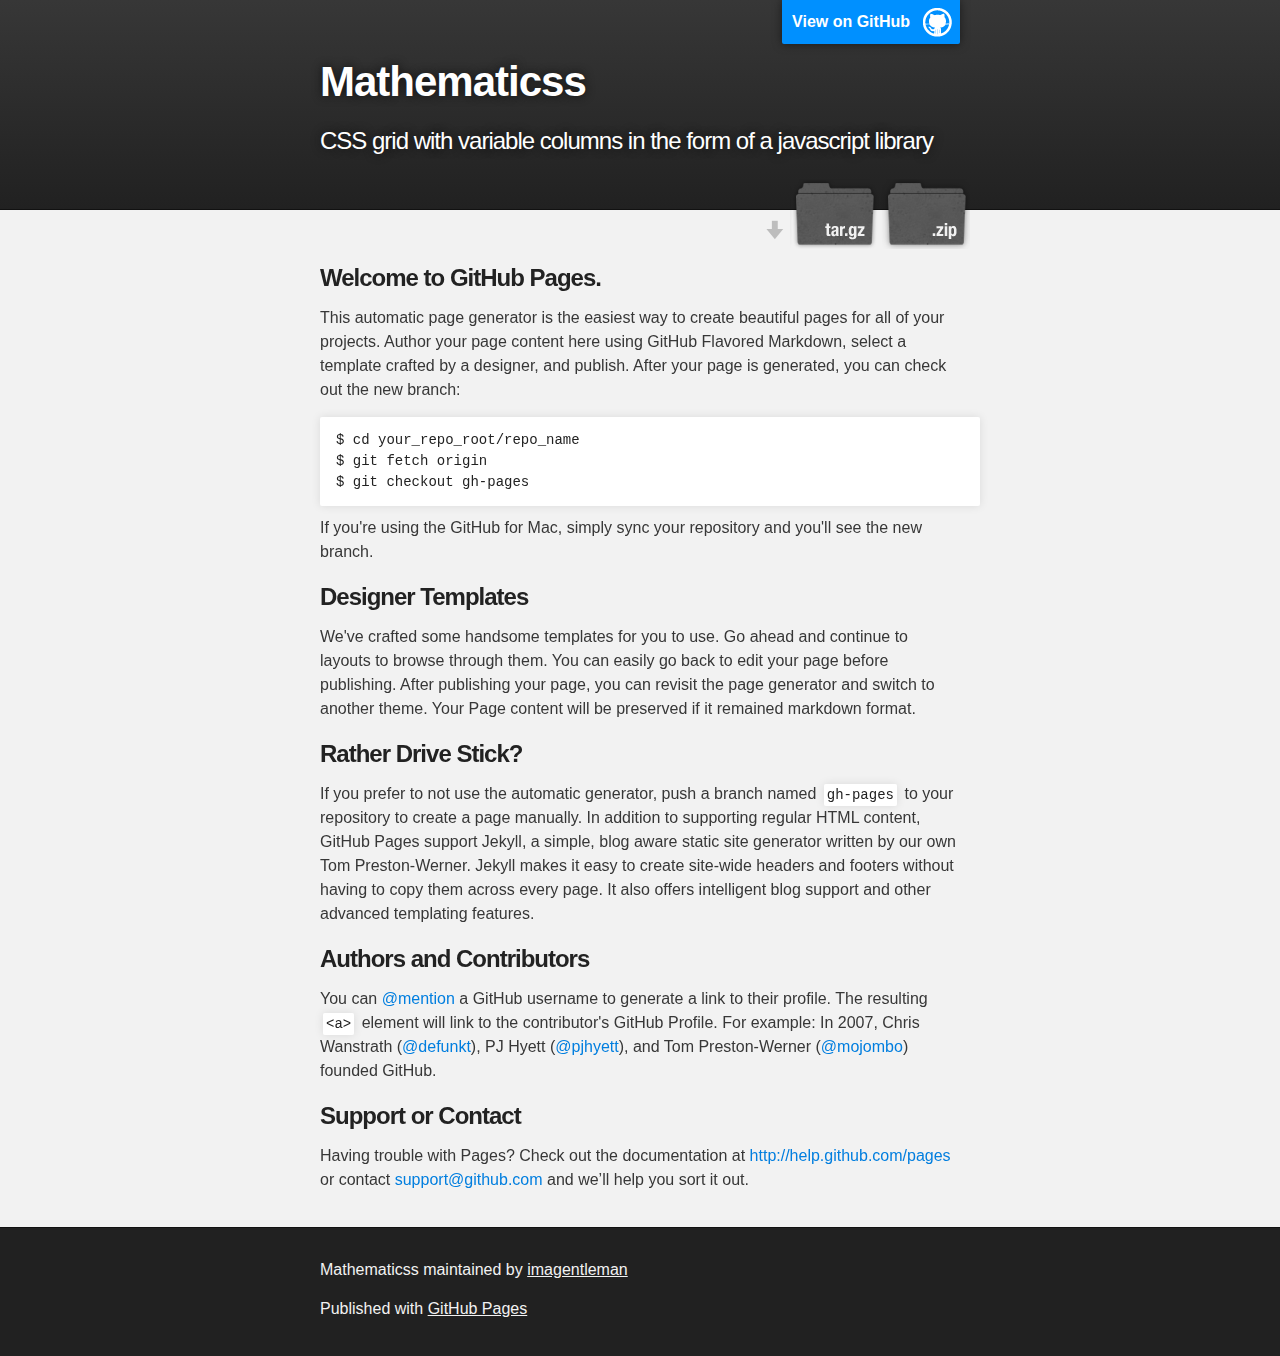
==== index.html @ 968c3e39 "Create gh-pages branch via GitHub" ====
<!DOCTYPE html>
<html>

  <head>
    <meta charset='utf-8' />
    <meta http-equiv="X-UA-Compatible" content="chrome=1" />
    <meta name="description" content="Mathematicss : CSS grid with variable columns in the form of a javascript library" />

    <link rel="stylesheet" type="text/css" media="screen" href="stylesheets/stylesheet.css">

    <title>Mathematicss</title>
  </head>

  <body>

    <!-- HEADER -->
    <div id="header_wrap" class="outer">
        <header class="inner">
          <a id="forkme_banner" href="https://github.com/imagentleman/mathematicss">View on GitHub</a>

          <h1 id="project_title">Mathematicss</h1>
          <h2 id="project_tagline">CSS grid with variable columns in the form of a javascript library</h2>

            <section id="downloads">
              <a class="zip_download_link" href="https://github.com/imagentleman/mathematicss/zipball/master">Download this project as a .zip file</a>
              <a class="tar_download_link" href="https://github.com/imagentleman/mathematicss/tarball/master">Download this project as a tar.gz file</a>
            </section>
        </header>
    </div>

    <!-- MAIN CONTENT -->
    <div id="main_content_wrap" class="outer">
      <section id="main_content" class="inner">
        <h3>
<a name="welcome-to-github-pages" class="anchor" href="#welcome-to-github-pages"><span class="octicon octicon-link"></span></a>Welcome to GitHub Pages.</h3>

<p>This automatic page generator is the easiest way to create beautiful pages for all of your projects. Author your page content here using GitHub Flavored Markdown, select a template crafted by a designer, and publish. After your page is generated, you can check out the new branch:</p>

<pre><code>$ cd your_repo_root/repo_name
$ git fetch origin
$ git checkout gh-pages
</code></pre>

<p>If you're using the GitHub for Mac, simply sync your repository and you'll see the new branch.</p>

<h3>
<a name="designer-templates" class="anchor" href="#designer-templates"><span class="octicon octicon-link"></span></a>Designer Templates</h3>

<p>We've crafted some handsome templates for you to use. Go ahead and continue to layouts to browse through them. You can easily go back to edit your page before publishing. After publishing your page, you can revisit the page generator and switch to another theme. Your Page content will be preserved if it remained markdown format.</p>

<h3>
<a name="rather-drive-stick" class="anchor" href="#rather-drive-stick"><span class="octicon octicon-link"></span></a>Rather Drive Stick?</h3>

<p>If you prefer to not use the automatic generator, push a branch named <code>gh-pages</code> to your repository to create a page manually. In addition to supporting regular HTML content, GitHub Pages support Jekyll, a simple, blog aware static site generator written by our own Tom Preston-Werner. Jekyll makes it easy to create site-wide headers and footers without having to copy them across every page. It also offers intelligent blog support and other advanced templating features.</p>

<h3>
<a name="authors-and-contributors" class="anchor" href="#authors-and-contributors"><span class="octicon octicon-link"></span></a>Authors and Contributors</h3>

<p>You can <a href="https://github.com/blog/821" class="user-mention">@mention</a> a GitHub username to generate a link to their profile. The resulting <code>&lt;a&gt;</code> element will link to the contributor's GitHub Profile. For example: In 2007, Chris Wanstrath (<a href="https://github.com/defunkt" class="user-mention">@defunkt</a>), PJ Hyett (<a href="https://github.com/pjhyett" class="user-mention">@pjhyett</a>), and Tom Preston-Werner (<a href="https://github.com/mojombo" class="user-mention">@mojombo</a>) founded GitHub.</p>

<h3>
<a name="support-or-contact" class="anchor" href="#support-or-contact"><span class="octicon octicon-link"></span></a>Support or Contact</h3>

<p>Having trouble with Pages? Check out the documentation at <a href="http://help.github.com/pages">http://help.github.com/pages</a> or contact <a href="mailto:support@github.com">support@github.com</a> and we’ll help you sort it out.</p>
      </section>
    </div>

    <!-- FOOTER  -->
    <div id="footer_wrap" class="outer">
      <footer class="inner">
        <p class="copyright">Mathematicss maintained by <a href="https://github.com/imagentleman">imagentleman</a></p>
        <p>Published with <a href="http://pages.github.com">GitHub Pages</a></p>
      </footer>
    </div>

    

  </body>
</html>
---- stylesheets/stylesheet.css ----
/*******************************************************************************
Slate Theme for GitHub Pages
by Jason Costello, @jsncostello
*******************************************************************************/

@import url(pygment_trac.css);

/*******************************************************************************
MeyerWeb Reset
*******************************************************************************/

html, body, div, span, applet, object, iframe,
h1, h2, h3, h4, h5, h6, p, blockquote, pre,
a, abbr, acronym, address, big, cite, code,
del, dfn, em, img, ins, kbd, q, s, samp,
small, strike, strong, sub, sup, tt, var,
b, u, i, center,
dl, dt, dd, ol, ul, li,
fieldset, form, label, legend,
table, caption, tbody, tfoot, thead, tr, th, td,
article, aside, canvas, details, embed,
figure, figcaption, footer, header, hgroup,
menu, nav, output, ruby, section, summary,
time, mark, audio, video {
  margin: 0;
  padding: 0;
  border: 0;
  font: inherit;
  vertical-align: baseline;
}

/* HTML5 display-role reset for older browsers */
article, aside, details, figcaption, figure,
footer, header, hgroup, menu, nav, section {
  display: block;
}

ol, ul {
  list-style: none;
}

table {
  border-collapse: collapse;
  border-spacing: 0;
}

/*******************************************************************************
Theme Styles
*******************************************************************************/

body {
  box-sizing: border-box;
  color:#373737;
  background: #212121;
  font-size: 16px;
  font-family: 'Myriad Pro', Calibri, Helvetica, Arial, sans-serif;
  line-height: 1.5;
  -webkit-font-smoothing: antialiased;
}

h1, h2, h3, h4, h5, h6 {
  margin: 10px 0;
  font-weight: 700;
  color:#222222;
  font-family: 'Lucida Grande', 'Calibri', Helvetica, Arial, sans-serif;
  letter-spacing: -1px;
}

h1 {
  font-size: 36px;
  font-weight: 700;
}

h2 {
  padding-bottom: 10px;
  font-size: 32px;
  background: url('../images/bg_hr.png') repeat-x bottom;
}

h3 {
  font-size: 24px;
}

h4 {
  font-size: 21px;
}

h5 {
  font-size: 18px;
}

h6 {
  font-size: 16px;
}

p {
  margin: 10px 0 15px 0;
}

footer p {
  color: #f2f2f2;
}

a {
  text-decoration: none;
  color: #007edf;
  text-shadow: none;

  transition: color 0.5s ease;
  transition: text-shadow 0.5s ease;
  -webkit-transition: color 0.5s ease;
  -webkit-transition: text-shadow 0.5s ease;
  -moz-transition: color 0.5s ease;
  -moz-transition: text-shadow 0.5s ease;
  -o-transition: color 0.5s ease;
  -o-transition: text-shadow 0.5s ease;
  -ms-transition: color 0.5s ease;
  -ms-transition: text-shadow 0.5s ease;
}

a:hover, a:focus {text-decoration: underline;}

footer a {
  color: #F2F2F2;
  text-decoration: underline;
}

em {
  font-style: italic;
}

strong {
  font-weight: bold;
}

img {
  position: relative;
  margin: 0 auto;
  max-width: 739px;
  padding: 5px;
  margin: 10px 0 10px 0;
  border: 1px solid #ebebeb;

  box-shadow: 0 0 5px #ebebeb;
  -webkit-box-shadow: 0 0 5px #ebebeb;
  -moz-box-shadow: 0 0 5px #ebebeb;
  -o-box-shadow: 0 0 5px #ebebeb;
  -ms-box-shadow: 0 0 5px #ebebeb;
}

p img {
  display: inline;
  margin: 0;
  padding: 0;
  vertical-align: middle;
  text-align: center;
  border: none;
}

pre, code {
  width: 100%;
  color: #222;
  background-color: #fff;

  font-family: Monaco, "Bitstream Vera Sans Mono", "Lucida Console", Terminal, monospace;
  font-size: 14px;

  border-radius: 2px;
  -moz-border-radius: 2px;
  -webkit-border-radius: 2px;
}

pre {
  width: 100%;
  padding: 10px;
  box-shadow: 0 0 10px rgba(0,0,0,.1);
  overflow: auto;
}

code {
  padding: 3px;
  margin: 0 3px;
  box-shadow: 0 0 10px rgba(0,0,0,.1);
}

pre code {
  display: block;
  box-shadow: none;
}

blockquote {
  color: #666;
  margin-bottom: 20px;
  padding: 0 0 0 20px;
  border-left: 3px solid #bbb;
}


ul, ol, dl {
  margin-bottom: 15px
}

ul {
  list-style: inside;
  padding-left: 20px;
}

ol {
  list-style: decimal inside;
  padding-left: 20px;
}

dl dt {
  font-weight: bold;
}

dl dd {
  padding-left: 20px;
  font-style: italic;
}

dl p {
  padding-left: 20px;
  font-style: italic;
}

hr {
  height: 1px;
  margin-bottom: 5px;
  border: none;
  background: url('../images/bg_hr.png') repeat-x center;
}

table {
  border: 1px solid #373737;
  margin-bottom: 20px;
  text-align: left;
 }

th {
  font-family: 'Lucida Grande', 'Helvetica Neue', Helvetica, Arial, sans-serif;
  padding: 10px;
  background: #373737;
  color: #fff;
 }

td {
  padding: 10px;
  border: 1px solid #373737;
 }

form {
  background: #f2f2f2;
  padding: 20px;
}

/*******************************************************************************
Full-Width Styles
*******************************************************************************/

.outer {
  width: 100%;
}

.inner {
  position: relative;
  max-width: 640px;
  padding: 20px 10px;
  margin: 0 auto;
}

#forkme_banner {
  display: block;
  position: absolute;
  top:0;
  right: 10px;
  z-index: 10;
  padding: 10px 50px 10px 10px;
  color: #fff;
  background: url('../images/blacktocat.png') #0090ff no-repeat 95% 50%;
  font-weight: 700;
  box-shadow: 0 0 10px rgba(0,0,0,.5);
  border-bottom-left-radius: 2px;
  border-bottom-right-radius: 2px;
}

#header_wrap {
  background: #212121;
  background: -moz-linear-gradient(top, #373737, #212121);
  background: -webkit-linear-gradient(top, #373737, #212121);
  background: -ms-linear-gradient(top, #373737, #212121);
  background: -o-linear-gradient(top, #373737, #212121);
  background: linear-gradient(top, #373737, #212121);
}

#header_wrap .inner {
  padding: 50px 10px 30px 10px;
}

#project_title {
  margin: 0;
  color: #fff;
  font-size: 42px;
  font-weight: 700;
  text-shadow: #111 0px 0px 10px;
}

#project_tagline {
  color: #fff;
  font-size: 24px;
  font-weight: 300;
  background: none;
  text-shadow: #111 0px 0px 10px;
}

#downloads {
  position: absolute;
  width: 210px;
  z-index: 10;
  bottom: -40px;
  right: 0;
  height: 70px;
  background: url('../images/icon_download.png') no-repeat 0% 90%;
}

.zip_download_link {
  display: block;
  float: right;
  width: 90px;
  height:70px;
  text-indent: -5000px;
  overflow: hidden;
  background: url(../images/sprite_download.png) no-repeat bottom left;
}

.tar_download_link {
  display: block;
  float: right;
  width: 90px;
  height:70px;
  text-indent: -5000px;
  overflow: hidden;
  background: url(../images/sprite_download.png) no-repeat bottom right;
  margin-left: 10px;
}

.zip_download_link:hover {
  background: url(../images/sprite_download.png) no-repeat top left;
}

.tar_download_link:hover {
  background: url(../images/sprite_download.png) no-repeat top right;
}

#main_content_wrap {
  background: #f2f2f2;
  border-top: 1px solid #111;
  border-bottom: 1px solid #111;
}

#main_content {
  padding-top: 40px;
}

#footer_wrap {
  background: #212121;
}



/*******************************************************************************
Small Device Styles
*******************************************************************************/

@media screen and (max-width: 480px) {
  body {
    font-size:14px;
  }

  #downloads {
    display: none;
  }

  .inner {
    min-width: 320px;
    max-width: 480px;
  }

  #project_title {
  font-size: 32px;
  }

  h1 {
    font-size: 28px;
  }

  h2 {
    font-size: 24px;
  }

  h3 {
    font-size: 21px;
  }

  h4 {
    font-size: 18px;
  }

  h5 {
    font-size: 14px;
  }

  h6 {
    font-size: 12px;
  }

  code, pre {
    min-width: 320px;
    max-width: 480px;
    font-size: 11px;
  }

}
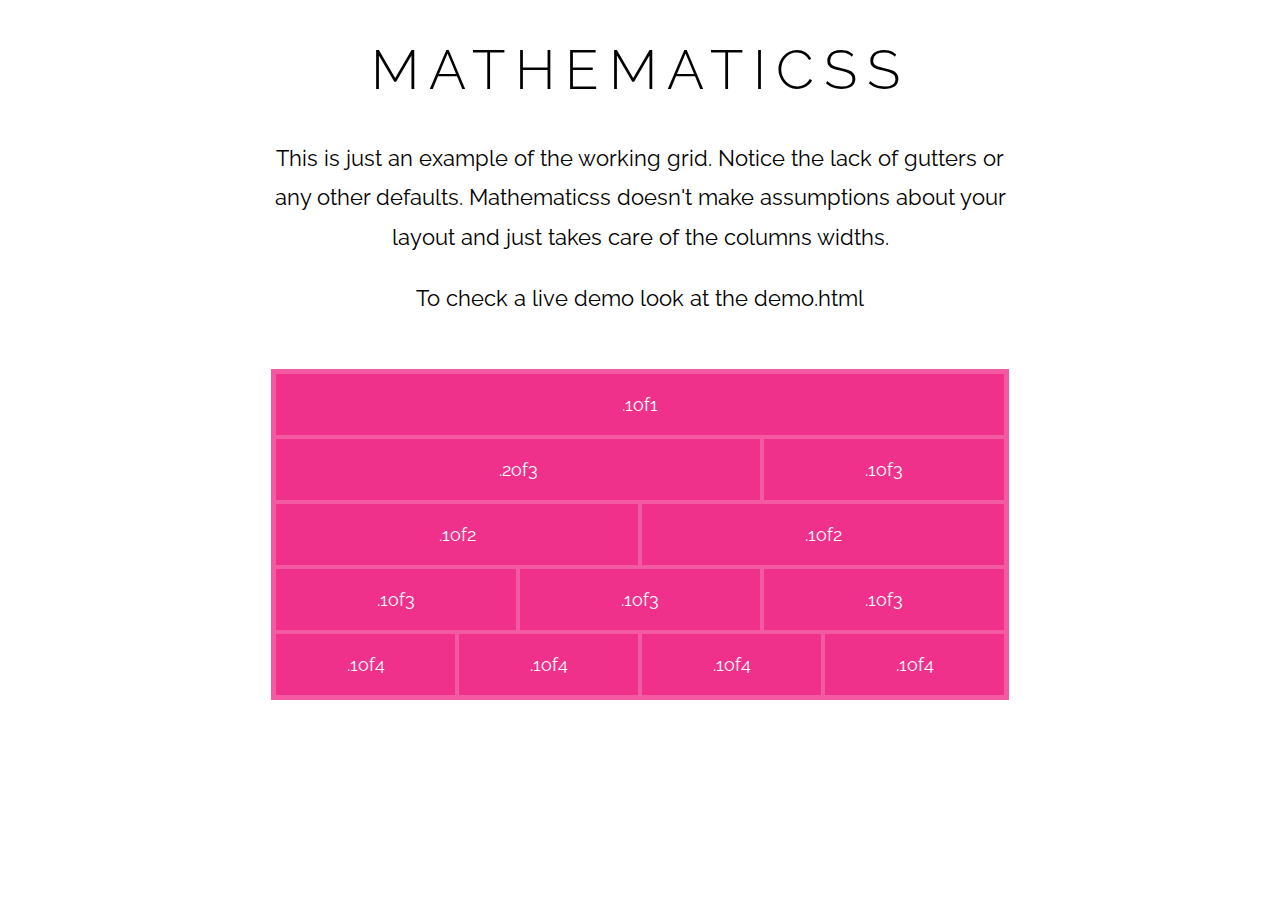
==== commit 7e7ae502: "Renamed html file" ====
--- a/index.html
+++ b/index.html
@@ -1,79 +1,74 @@
-<!DOCTYPE html>
+<!doctype html>
 <html>
+<head>
+  <meta charset="utf-8">
+  <title>Mathematicss - Example Grid</title>
+    <link href='http://fonts.googleapis.com/css?family=Raleway:100,400' rel='stylesheet'>
+    <link rel="stylesheet" href="mathemati.css">
+    <style>
+      /*Mathematicss will create these classes on the fly*/
+      /*Just include the mathematicss.js file somewhere on the page.
+      The entire style will be included on the head with the
+      visible id="mathemusic-for-my-ears" (minified).
+      It will also be printed on the console.*/
+      /*When ready for production, just remove mathematicss.js script
+      tag and include the generated style.*/
 
-  <head>
-    <meta charset='utf-8' />
-    <meta http-equiv="X-UA-Compatible" content="chrome=1" />
-    <meta name="description" content="Mathematicss : CSS grid with variable columns in the form of a javascript library" />
+      .\31of1 {
+        width: 100%;
+      }
 
-    <link rel="stylesheet" type="text/css" media="screen" href="stylesheets/stylesheet.css">
+      .\31 of2 {
+        width: 50%;
+      }
 
-    <title>Mathematicss</title>
-  </head>
+      .\32 of3 {
+        width: calc(200%/3);
+      }
 
-  <body>
+      .\31 of3 {
+        width: calc(100%/3);
+      }
 
-    <!-- HEADER -->
-    <div id="header_wrap" class="outer">
-        <header class="inner">
-          <a id="forkme_banner" href="https://github.com/imagentleman/mathematicss">View on GitHub</a>
+      .\31 of4 {
+        width: calc(100%/4);
+      }
+    </style>
+</head>
 
-          <h1 id="project_title">Mathematicss</h1>
-          <h2 id="project_tagline">CSS grid with variable columns in the form of a javascript library</h2>
+<body>
 
-            <section id="downloads">
-              <a class="zip_download_link" href="https://github.com/imagentleman/mathematicss/zipball/master">Download this project as a .zip file</a>
-              <a class="tar_download_link" href="https://github.com/imagentleman/mathematicss/tarball/master">Download this project as a tar.gz file</a>
-            </section>
-        </header>
-    </div>
+<h1>Mathematicss</h1>
 
-    <!-- MAIN CONTENT -->
-    <div id="main_content_wrap" class="outer">
-      <section id="main_content" class="inner">
-        <h3>
-<a name="welcome-to-github-pages" class="anchor" href="#welcome-to-github-pages"><span class="octicon octicon-link"></span></a>Welcome to GitHub Pages.</h3>
+<p>This is just an example of the working grid. Notice the lack of gutters or any other defaults. Mathematicss doesn't make assumptions about your layout and just takes care of the columns widths.</p>
+<p>To check a live demo look at the demo.html</p>
 
-<p>This automatic page generator is the easiest way to create beautiful pages for all of your projects. Author your page content here using GitHub Flavored Markdown, select a template crafted by a designer, and publish. After your page is generated, you can check out the new branch:</p>
+<div class="container">
+  <div class="row">
+    <div class="1of1 otherclass s-1of1">.1of1</div>
+  </div>
 
-<pre><code>$ cd your_repo_root/repo_name
-$ git fetch origin
-$ git checkout gh-pages
-</code></pre>
+  <div class="row">
+    <div class="2of3 m-2of34 xl-3of45">.2of3</div>
+    <div class="1of3">.1of3</div>
+  </div>
 
-<p>If you're using the GitHub for Mac, simply sync your repository and you'll see the new branch.</p>
+  <div class="row">
+    <div class="1of2">.1of2</div>
 
-<h3>
-<a name="designer-templates" class="anchor" href="#designer-templates"><span class="octicon octicon-link"></span></a>Designer Templates</h3>
+    <div class="1of2">.1of2</div>
+  </div>
 
-<p>We've crafted some handsome templates for you to use. Go ahead and continue to layouts to browse through them. You can easily go back to edit your page before publishing. After publishing your page, you can revisit the page generator and switch to another theme. Your Page content will be preserved if it remained markdown format.</p>
+  <div class="row">
+    <div class="1of3">.1of3</div>
+    <div class="1of3">.1of3</div>
+    <div class="1of3">.1of3</div>
+  </div>
 
-<h3>
-<a name="rather-drive-stick" class="anchor" href="#rather-drive-stick"><span class="octicon octicon-link"></span></a>Rather Drive Stick?</h3>
-
-<p>If you prefer to not use the automatic generator, push a branch named <code>gh-pages</code> to your repository to create a page manually. In addition to supporting regular HTML content, GitHub Pages support Jekyll, a simple, blog aware static site generator written by our own Tom Preston-Werner. Jekyll makes it easy to create site-wide headers and footers without having to copy them across every page. It also offers intelligent blog support and other advanced templating features.</p>
-
-<h3>
-<a name="authors-and-contributors" class="anchor" href="#authors-and-contributors"><span class="octicon octicon-link"></span></a>Authors and Contributors</h3>
-
-<p>You can <a href="https://github.com/blog/821" class="user-mention">@mention</a> a GitHub username to generate a link to their profile. The resulting <code>&lt;a&gt;</code> element will link to the contributor's GitHub Profile. For example: In 2007, Chris Wanstrath (<a href="https://github.com/defunkt" class="user-mention">@defunkt</a>), PJ Hyett (<a href="https://github.com/pjhyett" class="user-mention">@pjhyett</a>), and Tom Preston-Werner (<a href="https://github.com/mojombo" class="user-mention">@mojombo</a>) founded GitHub.</p>
-
-<h3>
-<a name="support-or-contact" class="anchor" href="#support-or-contact"><span class="octicon octicon-link"></span></a>Support or Contact</h3>
-
-<p>Having trouble with Pages? Check out the documentation at <a href="http://help.github.com/pages">http://help.github.com/pages</a> or contact <a href="mailto:support@github.com">support@github.com</a> and we’ll help you sort it out.</p>
-      </section>
-    </div>
-
-    <!-- FOOTER  -->
-    <div id="footer_wrap" class="outer">
-      <footer class="inner">
-        <p class="copyright">Mathematicss maintained by <a href="https://github.com/imagentleman">imagentleman</a></p>
-        <p>Published with <a href="http://pages.github.com">GitHub Pages</a></p>
-      </footer>
-    </div>
-
-    
-
-  </body>
-</html>
+  <div class="row">
+    <div class="1of4">.1of4</div>
+    <div class="1of4">.1of4</div>
+    <div class="1of4">.1of4</div>
+    <div class="1of4">.1of4</div>
+  </div>
+</div>
--- a/mathemati.css
+++ b/mathemati.css
@@ -0,0 +1,144 @@
+/*This is the base CSS with a barebones grid system*/
+
+.row:before,
+.row:after {
+    display: table;
+    content: " ";
+}
+
+.row:after {
+    clear: both;
+}
+
+/*Based on Nicolas Gallagher clearfix*/
+/*But disregarding the edge case fixes for IE6-7*/
+/*http://nicolasgallagher.com/micro-clearfix-hack/*/
+
+
+@media {} /* Default styles or whatever (not necessarily mobile) first */
+/*There is no need to put anything in here necessarily...*/
+
+/*Small screens. Classes prepended with "s-" are put in here. All classes use a t-shirt like notation.*/
+@media (max-width: 64rem) { } /* 0 - 640px */
+
+/*Medium screens. Class "m-"*/
+@media (min-width: 64.1em) and (max-width: 102.4rem) { } /* 641 - 1024px */
+
+/*Large screens. Class "l-"*/
+@media (min-width: 102.5rem) and (max-width: 144rem) { } /* 1025 - 1440px */
+
+/*XLarge screens. Class "xl-"*/
+@media (min-width: 144.1rem) and (max-width: 192rem) { } /* 1441 - 1920px */
+
+/*XXLarge screens. Class "xxl-*/
+@media (min-width: 120.063em) { } /* 1921px and up */
+
+/*Breakpoints based on foundation, which seem to be based on the most common display sizes*/
+/*http://foundation.zurb.com/docs/media-queries.html*/
+
+/*Sizes on rem, and the default font size is reset to 10px to make calculations easier*/
+/*But restricted into ranges instead of allowing "this size up" media queries
+(with only min-width) rules which implies mobile first. This is intended to support
+"whatever first". It might require repetition of rules if indeed, they apply from one
+breakpoint up but makes everything simpler to reason about (one media query applies
+to one target device size only, and you code one media query or device, complete it,
+move to the next, and so on, one by one).*/
+
+
+.row > * {
+	float: left;
+}
+
+/*This keeps the columns aligned horizontally.
+The parent child selector (>) doesn't work on IE6 but allows column-less markup.
+Everything inside a row is assumed as a column, and no "column" or "col" class is needed
+for each column element. It also saves us from putting the float rule in every
+column width class.*/
+/*Even on stacked mobile first layouts, columns are floated and rows are needed.
+Unlike most other grids (bootstrap, Adam Kaplan's grid, etc), we use only one
+unified way of laying out the markup, instead of mobile vs large screen.*/
+/*http://getbootstrap.com/*/
+/*http://www.adamkaplan.me/grid/*/
+
+
+*, *:before, *:after {
+  -moz-box-sizing: border-box;
+  -webkit-box-sizing: border-box;
+  box-sizing: border-box;
+}
+
+/*Microsoft was right all along...*/
+
+
+/*That's it. We allow variable column widths in the following way:
+
+You add a class with a name spelling the fraction.
+For example, if you write:
+
+<div class='1of3'></div>
+
+Mathematicss will create a class 1of3, with a width of 1/3.
+This way you can use percentages (like 50/100, which are easy to understand)
+and define very fine grained sizes (1/37). The units will be percentages
+(%), so things will be responsive in most cases. And the fractions don't need
+common denominators (1of2 can be next to a 10of36).*/
+
+/*Wait, are those names valid? In HTML5 yes, in CSS you can't start a class
+name with a number, but we escape them for you, so they are technically valid.*/
+/*http://mathiasbynens.be/notes/css-escapes*/
+
+/*You can prepend a class with one of the assigned media query classes
+and put the rule only in that media query.
+
+So, for example:
+
+<div class='s-1of2'></div>
+
+Will create this:
+
+@media (max-width: 64rem) { This corresponds to the small size breakpoint
+	s-1of2 {
+		width: 50%;
+	}
+} */
+
+
+/*Styles for the example page (index.html)*/
+
+html {
+	font-size: 10px;
+	font-family: 'Raleway', 'Inconsolata', sans-serif;
+	text-align: center;
+}
+
+body {
+	max-width: 738px;
+	margin: 0 auto;
+}
+
+h1 {
+	font-size: 5.5rem;
+	text-transform: uppercase;
+	font-weight: 300;
+	letter-spacing: 1rem;
+}
+
+p {
+	font-size: 2.2rem;
+	line-height: 1.8;
+}
+
+.container {
+	background: #f0318b;
+	color: #fff;
+	margin: 0 auto;
+	border: 3px solid rgba(255,255,255,0.2);
+	margin-top: 5rem;
+}
+
+.row div {
+	border: 2px solid rgba(255,255,255,0.2);
+	font-size: 1.8rem;
+	padding: 2rem;
+	display: block;
+}